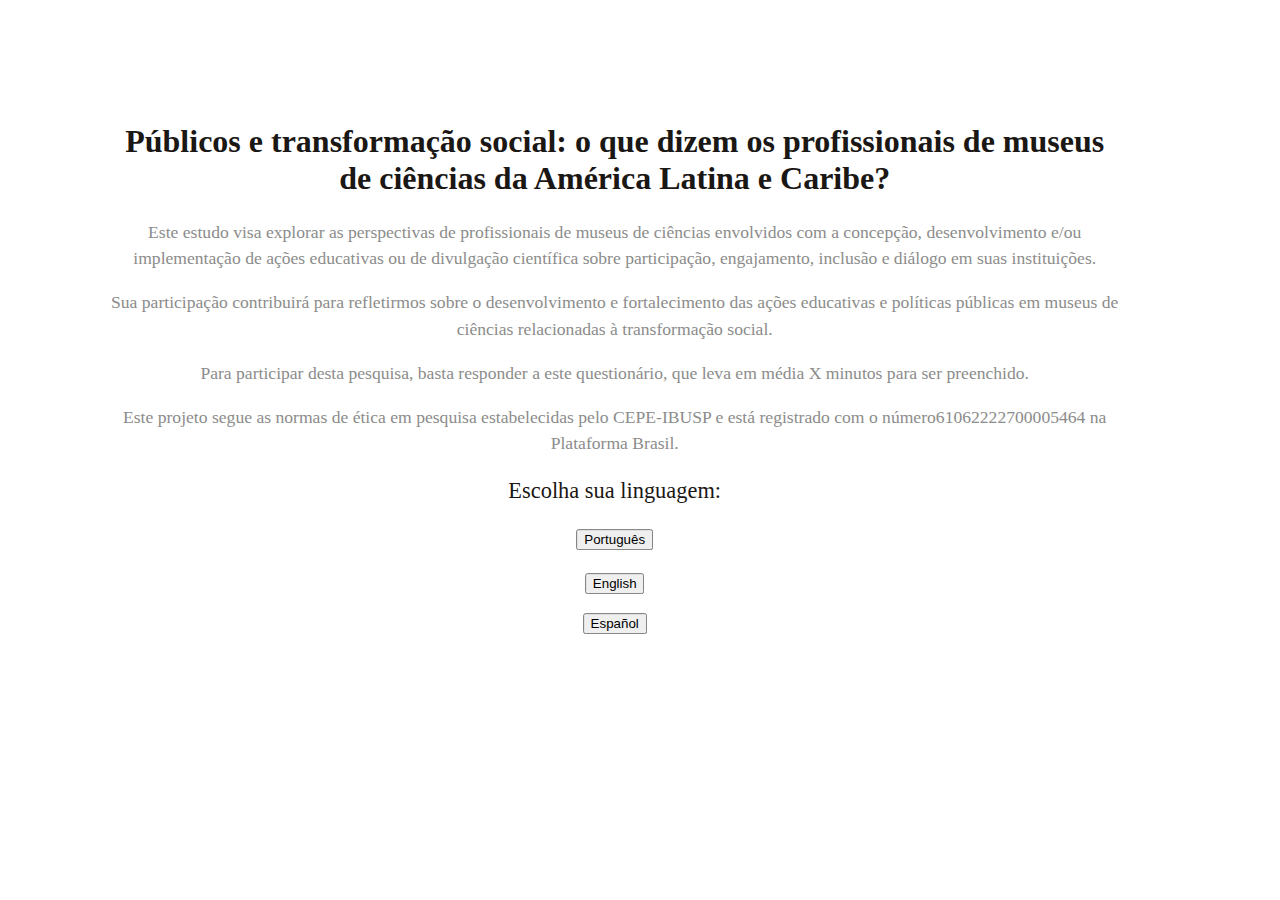
==== capa.html @ 2e30e506 "Implemente esqueleto da capa do questionário" ====
<!doctype html>
<html lang="pt-BR">

  <head>
    <!-- Meta tags obrigatórias -->
    <meta charset="utf-8">
    <meta name="viewport" content="width=device-width, initial-scale=1">

    <!-- Bootstrap CSS -->
    <link href="https://cdn.jsdelivr.net/npm/bootstrap@5.0.2/dist/css/bootstrap.min.css" rel="stylesheet" integrity="sha384-EVSTQN3/azprG1Anm3QDgpJLIm9Nao0Yz1ztcQTwFspd3yD65VohhpuuCOmLASjC" crossorigin="anonymous">
    <link rel="stylesheet" href="capastyle.css">

    <title>Pesquisa Museus</title>
  </head>
	<div class="description">
		<h1 id="titletext">Públicos e transformação social: o que dizem os profissionais de museus de ciências da América Latina e Caribe?</h1>
		<p>Este estudo visa explorar as perspectivas de profissionais de museus de ciências envolvidos com a concepção, desenvolvimento e/ou implementação de ações educativas ou de divulgação científica sobre participação, engajamento, inclusão e diálogo em suas instituições.</p>
		<p>Sua participação contribuirá para refletirmos sobre o desenvolvimento e fortalecimento das ações educativas e políticas públicas em museus de ciências relacionadas à transformação social.</p>

		<p>Para participar desta pesquisa, basta responder a este questionário, que leva em média X minutos para ser preenchido.</p>
		<p>Este projeto segue as normas de ética em pesquisa estabelecidas pelo CEPE-IBUSP e está registrado com o número61062222700005464 na Plataforma Brasil.</p>
</p>


	<p><l1>Escolha sua linguagem:</l1></p>
	
	
	<p><button type="button" class="btn btn-outline-dark"
	onclick="document.getElementById('titletext').innerHTML='Públicos 		e transformação social: o que dizem os profissionais de museus de 		ciências da América Latina e Caribe?';"
	>Português</button></p>
	<p><button type="button" class="btn btn-outline-dark">English</button></p>
	<button type="button" class="btn btn-outline-dark"
	onclick="document.getElementById('titletext').innerHTML='Públicos 		y transformación social: ¿qué dicen los profesionales de 		los museos de ciencia de América latina  y el Caribe?';"
	>Español</button>
	</div>

  <body>
    

    <!-- Javascript - Bootstrap Bundle with Popper -->
    <script src="https://cdn.jsdelivr.net/npm/bootstrap@5.0.2/dist/js/bootstrap.bundle.min.js" integrity="sha384-MrcW6ZMFYlzcLA8Nl+NtUVF0sA7MsXsP1UyJoMp4YLEuNSfAP+JcXn/tWtIaxVXM" crossorigin="anonymous"></script>
  </body>

</html>
---- capastyle.css ----
.description {

	position: relative;

	width:80%;
	height:100%;
	transform: translate(10%, 20%);
	text-align: center;
	animation-name: fade-in;
	animation-duration:2s;
}
.description h1 {
	color: #1a1714;
}
.description p {
	color: #8c8c8b;
	font-size: 1.1rem;
	line-height: 1.5;
}
.description l1 {
	color: #1a1714;
	font-size: 1.4rem;
}

@keyframes fade-in {
  0%   {opacity:0%; transform: translate(10%, 40%);}
  100% {opacity:100%;}
}
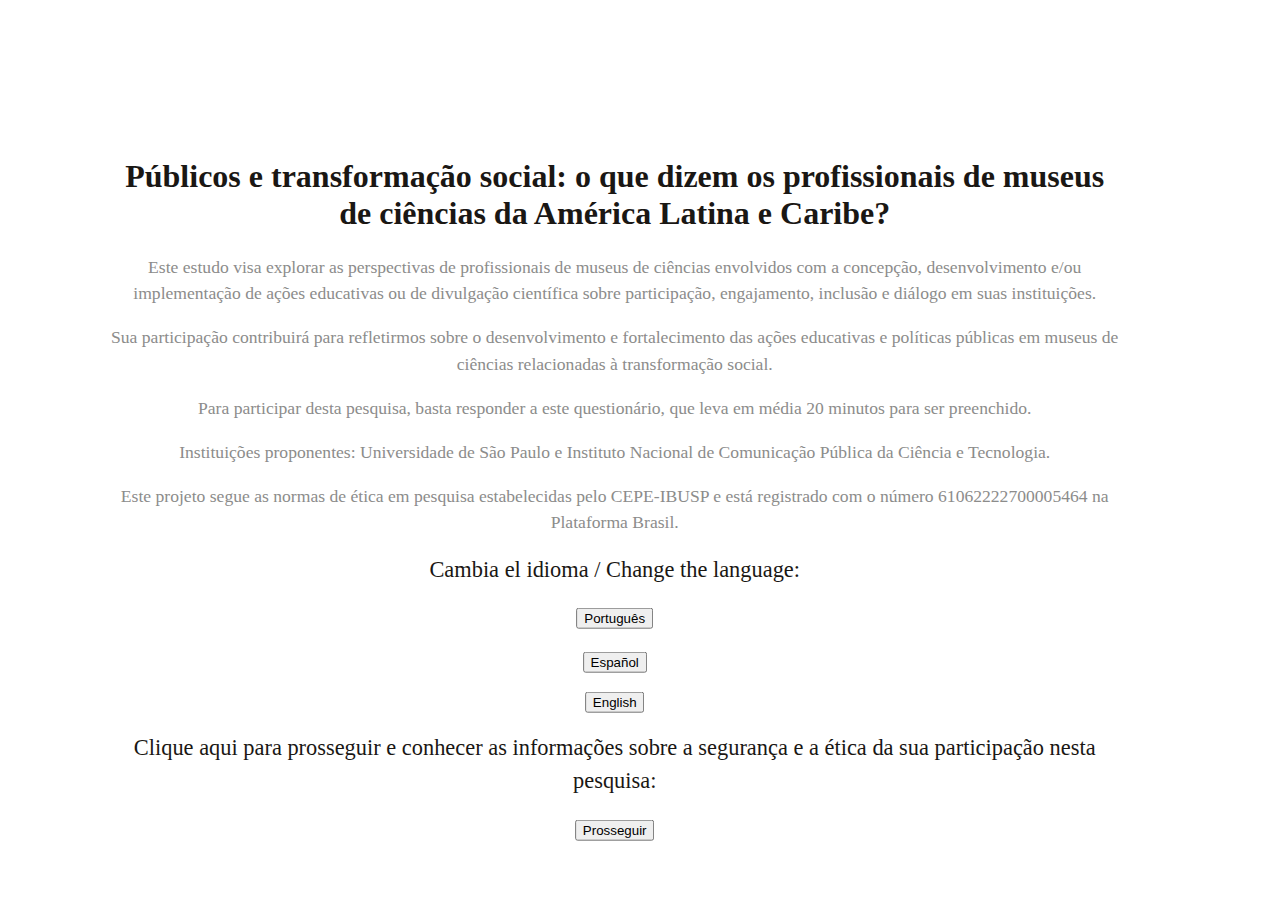
==== commit ac35cbdf: "Inclusão de textos completos à página inicial" ====
--- a/capa.html
+++ b/capa.html
@@ -14,25 +14,46 @@
   </head>
 	<div class="description">
 		<h1 id="titletext">Públicos e transformação social: o que dizem os profissionais de museus de ciências da América Latina e Caribe?</h1>
-		<p>Este estudo visa explorar as perspectivas de profissionais de museus de ciências envolvidos com a concepção, desenvolvimento e/ou implementação de ações educativas ou de divulgação científica sobre participação, engajamento, inclusão e diálogo em suas instituições.</p>
-		<p>Sua participação contribuirá para refletirmos sobre o desenvolvimento e fortalecimento das ações educativas e políticas públicas em museus de ciências relacionadas à transformação social.</p>
+		<p id="p1">Este estudo visa explorar as perspectivas de profissionais de museus de ciências envolvidos com a concepção, desenvolvimento e/ou implementação de ações educativas ou de divulgação científica sobre participação, engajamento, inclusão e diálogo em suas instituições.</p>
+		<p id="p2">Sua participação contribuirá para refletirmos sobre o desenvolvimento e fortalecimento das ações educativas e políticas públicas em museus de ciências relacionadas à transformação social.</p>
+		<p id="p3">Para participar desta pesquisa, basta responder a este questionário, que leva em média 20 minutos para ser preenchido.</p>
+		<p id="p4">Instituições proponentes: Universidade de São Paulo e Instituto Nacional de Comunicação Pública da Ciência e Tecnologia.</p>
+		<p id="p5">Este projeto segue as normas de ética em pesquisa estabelecidas pelo CEPE-IBUSP e está registrado com o número 61062222700005464 na Plataforma Brasil.</p>
+		</p>
+	<p><l1 id="idioma">
+		Cambia el idioma / Change the language:</l1></p>
+	<p><button type="button" class="btn btn-outline-dark"
+	onclick="document.getElementById('titletext').innerHTML='Públicos 	e transformação social: o que dizem os profissionais de museus de ciências da América Latina e Caribe?';
+	document.getElementById('p1').innerHTML='Este estudo visa explorar as perspectivas de profissionais de museus de ciências envolvidos com a concepção, desenvolvimento e/ou implementação de ações educativas ou de divulgação científica sobre participação, engajamento, inclusão e diálogo em suas instituições.';
+	document.getElementById('p2').innerHTML='Sua participação contribuirá para refletirmos sobre o desenvolvimento e fortalecimento das ações educativas e políticas públicas em museus de ciências relacionadas à transformação social.';
+	document.getElementById('p3').innerHTML='Para participar desta pesquisa, basta responder a este questionário, que leva em média 20 minutos para ser preenchido.';
+	document.getElementById('p4').innerHTML='Instituições proponentes: Universidade de São Paulo e Instituto Nacional de Comunicação Pública da Ciência e Tecnologia.';
+	document.getElementById('p5').innerHTML='Este projeto segue as normas de ética em pesquisa estabelecidas pelo CEPE-IBUSP e está registrado com o número 61062222700005464 na Plataforma Brasil.';
+	document.getElementById('idioma').innerHTML='Cambia el idioma / Change the language:';
+	document.getElementById('prosseguir').innerHTML='Clique aqui para prosseguir e conhecer as informações sobre a segurança e a ética da sua participação nesta pesquisa:';
+	document.getElementById('tbotao').innerHTML='Prosseguir';"
+	>Português</button></p>
+	<p><button type="button" class="btn btn-outline-dark"
+	onclick="document.getElementById('titletext').innerHTML='Públicos y transformación social: ¿qué dicen los profesionales de los museos de ciencia de América latina  y el Caribe?';
+	document.getElementById('p1').innerHTML='Este estudio tiene como objetivo explorar las perspectivas de profesionales de museos de ciencia involucrados en la concepción, desarrollo y/o implementación de acciones educativas o de divulgación científica que estimulen participación, engagement/compromiso, inclusión y diálogo en sus instituciones.';
+	document.getElementById('p2').innerHTML='Su participación nos ayudará a reflexionar sobre el desarrollo y fortalecimiento de acciones educativas y políticas públicas en museos de ciencias relacionadas con la transformación social.';
+	document.getElementById('p3').innerHTML='Para participar, le solicitamos que responda las preguntas de este cuestionario, que le tomará un promedio de 20 minutos para completar.';
+	document.getElementById('p4').innerHTML='Instituciones proponentes: Universidad de São Paulo e Instituto Nacional de Comunicación Pública de Ciencia y Tecnología - Brazil.';
+	document.getElementById('p5').innerHTML='Este proyecto sigue los estándares de ética en investigación establecidos por CEPE-IBUSP y está registrado con el número 61062222700005464 en Plataforma Brasil.';
+	document.getElementById('idioma').innerHTML='Mude o idioma / Change the language:';
+	document.getElementById('prosseguir').innerHTML='Haga clic aquí para obtener información sobre protección de datos y cuestiones éticas relacionadas a su participación en este estudio:'
+	document.getElementById('tbotao').innerHTML='Continuar';"
+	>Español</button></p>
+	<button type="button" class="btn btn-outline-dark"
 
-		<p>Para participar desta pesquisa, basta responder a este questionário, que leva em média X minutos para ser preenchido.</p>
-		<p>Este projeto segue as normas de ética em pesquisa estabelecidas pelo CEPE-IBUSP e está registrado com o número61062222700005464 na Plataforma Brasil.</p>
-</p>
+	>English</button>
+	<p></p><p><l1 id="prosseguir">Clique aqui para prosseguir e conhecer as informações sobre a segurança e a ética da sua participação nesta pesquisa:</l1></p>
+	<p><button id="tbotao" type="button" class="btn btn-outline-dark"
+	
+		
+		>Prosseguir</button></p><p></p><p></p>
+	</div>
 
-
-	<p><l1>Escolha sua linguagem:</l1></p>
-	
-	
-	<p><button type="button" class="btn btn-outline-dark"
-	onclick="document.getElementById('titletext').innerHTML='Públicos 		e transformação social: o que dizem os profissionais de museus de 		ciências da América Latina e Caribe?';"
-	>Português</button></p>
-	<p><button type="button" class="btn btn-outline-dark">English</button></p>
-	<button type="button" class="btn btn-outline-dark"
-	onclick="document.getElementById('titletext').innerHTML='Públicos 		y transformación social: ¿qué dicen los profesionales de 		los museos de ciencia de América latina  y el Caribe?';"
-	>Español</button>
-	</div>
 
   <body>
     
@@ -42,3 +63,4 @@
   </body>
 
 </html>
+
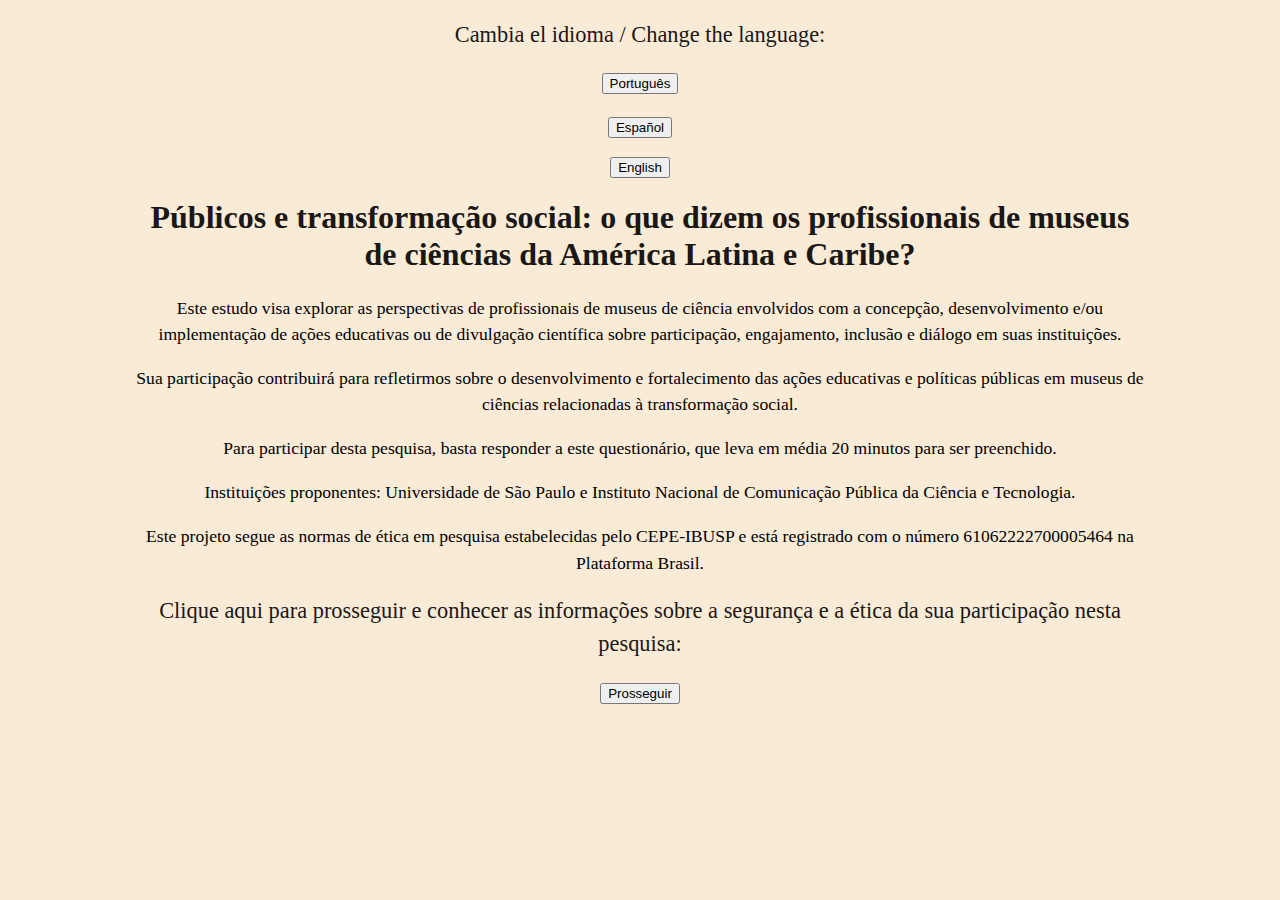
==== commit 10d975f5: "Correção e aprimoramento da página inicial" ====
--- a/capa.html
+++ b/capa.html
@@ -12,50 +12,54 @@
 
     <title>Pesquisa Museus</title>
   </head>
-	<div class="description">
+  <body class="backg">
+  <div class="description">
+	<p><l1 id="idioma">Cambia el idioma / Change the language:</l1></p>
+		<p><button type="button" class="btn btn-outline-dark"
+			onclick="document.getElementById('titletext').innerHTML='Públicos 	e transformação social: o que dizem os profissionais de museus de ciências da América Latina e Caribe?';
+			document.getElementById('p1').innerHTML='Este estudo visa explorar as perspectivas de profissionais de museus de ciência envolvidos com a concepção, desenvolvimento e/ou implementação de ações educativas ou de divulgação científica sobre participação, engajamento, inclusão e diálogo em suas instituições.';
+			document.getElementById('p2').innerHTML='Sua participação contribuirá para refletirmos sobre o desenvolvimento e fortalecimento das ações educativas e políticas públicas em museus de ciências relacionadas à transformação social.';
+			document.getElementById('p3').innerHTML='Para participar desta pesquisa, basta responder a este questionário, que leva em média 20 minutos para ser preenchido.';
+			document.getElementById('p4').innerHTML='Instituições proponentes: Universidade de São Paulo e Instituto Nacional de Comunicação Pública da Ciência e Tecnologia.';
+			document.getElementById('p5').innerHTML='Este projeto segue as normas de ética em pesquisa estabelecidas pelo CEPE-IBUSP e está registrado com o número 61062222700005464 na Plataforma Brasil.';
+			document.getElementById('idioma').innerHTML='Cambia el idioma / Change the language:';
+			document.getElementById('prosseguir').innerHTML='Clique aqui para prosseguir e conhecer as informações sobre a segurança e a ética da sua participação nesta pesquisa:';
+			document.getElementById('tbotao').innerHTML='Prosseguir';"
+		>Português</button></p>
+		<p><button type="button" class="btn btn-outline-dark"
+			onclick="document.getElementById('titletext').innerHTML='Públicos y transformación social: ¿qué dicen los profesionales de los museos de ciencia de América latina  y el Caribe?';
+			document.getElementById('p1').innerHTML='Este estudio tiene como objetivo explorar las perspectivas de profesionales de museos de ciencia involucrados en la concepción, desarrollo y/o implementación de acciones educativas o de divulgación científica que estimulen participación, engagement/compromiso, inclusión y diálogo en sus instituciones.';
+			document.getElementById('p2').innerHTML='Su participación nos ayudará a reflexionar sobre el desarrollo y fortalecimiento de acciones educativas y políticas públicas en museos de ciencias relacionadas con la transformación social.';
+			document.getElementById('p3').innerHTML='Para participar, le solicitamos que responda las preguntas de este cuestionario, que le tomará un promedio de 20 minutos para completar.';
+			document.getElementById('p4').innerHTML='Instituciones proponentes: Universidad de São Paulo e Instituto Nacional de Comunicación Pública de Ciencia y Tecnología - Brazil.';
+			document.getElementById('p5').innerHTML='Este proyecto sigue los estándares de ética en investigación establecidos por CEPE-IBUSP y está registrado con el número 61062222700005464 en Plataforma Brasil.';
+			document.getElementById('idioma').innerHTML='Mude o idioma / Change the language:';
+			document.getElementById('prosseguir').innerHTML='Haga clic aquí para obtener información sobre protección de datos y cuestiones éticas relacionadas a su participación en este estudio:'
+			document.getElementById('tbotao').innerHTML='Continuar';"
+		> Español </button></p>
+		<button type="button" class="btn btn-outline-dark"
+
+		> English</button>
+		<p></p>
+		<p></p>
 		<h1 id="titletext">Públicos e transformação social: o que dizem os profissionais de museus de ciências da América Latina e Caribe?</h1>
-		<p id="p1">Este estudo visa explorar as perspectivas de profissionais de museus de ciências envolvidos com a concepção, desenvolvimento e/ou implementação de ações educativas ou de divulgação científica sobre participação, engajamento, inclusão e diálogo em suas instituições.</p>
+		<p id="p1">Este estudo visa explorar as perspectivas de profissionais de museus de ciência envolvidos com a concepção, desenvolvimento e/ou implementação de ações educativas ou de divulgação científica sobre participação, engajamento, inclusão e diálogo em suas instituições.</p>
 		<p id="p2">Sua participação contribuirá para refletirmos sobre o desenvolvimento e fortalecimento das ações educativas e políticas públicas em museus de ciências relacionadas à transformação social.</p>
 		<p id="p3">Para participar desta pesquisa, basta responder a este questionário, que leva em média 20 minutos para ser preenchido.</p>
 		<p id="p4">Instituições proponentes: Universidade de São Paulo e Instituto Nacional de Comunicação Pública da Ciência e Tecnologia.</p>
 		<p id="p5">Este projeto segue as normas de ética em pesquisa estabelecidas pelo CEPE-IBUSP e está registrado com o número 61062222700005464 na Plataforma Brasil.</p>
 		</p>
-	<p><l1 id="idioma">
-		Cambia el idioma / Change the language:</l1></p>
-	<p><button type="button" class="btn btn-outline-dark"
-	onclick="document.getElementById('titletext').innerHTML='Públicos 	e transformação social: o que dizem os profissionais de museus de ciências da América Latina e Caribe?';
-	document.getElementById('p1').innerHTML='Este estudo visa explorar as perspectivas de profissionais de museus de ciências envolvidos com a concepção, desenvolvimento e/ou implementação de ações educativas ou de divulgação científica sobre participação, engajamento, inclusão e diálogo em suas instituições.';
-	document.getElementById('p2').innerHTML='Sua participação contribuirá para refletirmos sobre o desenvolvimento e fortalecimento das ações educativas e políticas públicas em museus de ciências relacionadas à transformação social.';
-	document.getElementById('p3').innerHTML='Para participar desta pesquisa, basta responder a este questionário, que leva em média 20 minutos para ser preenchido.';
-	document.getElementById('p4').innerHTML='Instituições proponentes: Universidade de São Paulo e Instituto Nacional de Comunicação Pública da Ciência e Tecnologia.';
-	document.getElementById('p5').innerHTML='Este projeto segue as normas de ética em pesquisa estabelecidas pelo CEPE-IBUSP e está registrado com o número 61062222700005464 na Plataforma Brasil.';
-	document.getElementById('idioma').innerHTML='Cambia el idioma / Change the language:';
-	document.getElementById('prosseguir').innerHTML='Clique aqui para prosseguir e conhecer as informações sobre a segurança e a ética da sua participação nesta pesquisa:';
-	document.getElementById('tbotao').innerHTML='Prosseguir';"
-	>Português</button></p>
-	<p><button type="button" class="btn btn-outline-dark"
-	onclick="document.getElementById('titletext').innerHTML='Públicos y transformación social: ¿qué dicen los profesionales de los museos de ciencia de América latina  y el Caribe?';
-	document.getElementById('p1').innerHTML='Este estudio tiene como objetivo explorar las perspectivas de profesionales de museos de ciencia involucrados en la concepción, desarrollo y/o implementación de acciones educativas o de divulgación científica que estimulen participación, engagement/compromiso, inclusión y diálogo en sus instituciones.';
-	document.getElementById('p2').innerHTML='Su participación nos ayudará a reflexionar sobre el desarrollo y fortalecimiento de acciones educativas y políticas públicas en museos de ciencias relacionadas con la transformación social.';
-	document.getElementById('p3').innerHTML='Para participar, le solicitamos que responda las preguntas de este cuestionario, que le tomará un promedio de 20 minutos para completar.';
-	document.getElementById('p4').innerHTML='Instituciones proponentes: Universidad de São Paulo e Instituto Nacional de Comunicación Pública de Ciencia y Tecnología - Brazil.';
-	document.getElementById('p5').innerHTML='Este proyecto sigue los estándares de ética en investigación establecidos por CEPE-IBUSP y está registrado con el número 61062222700005464 en Plataforma Brasil.';
-	document.getElementById('idioma').innerHTML='Mude o idioma / Change the language:';
-	document.getElementById('prosseguir').innerHTML='Haga clic aquí para obtener información sobre protección de datos y cuestiones éticas relacionadas a su participación en este estudio:'
-	document.getElementById('tbotao').innerHTML='Continuar';"
-	>Español</button></p>
-	<button type="button" class="btn btn-outline-dark"
 
-	>English</button>
 	<p></p><p><l1 id="prosseguir">Clique aqui para prosseguir e conhecer as informações sobre a segurança e a ética da sua participação nesta pesquisa:</l1></p>
 	<p><button id="tbotao" type="button" class="btn btn-outline-dark"
 	
 		
 		>Prosseguir</button></p><p></p><p></p>
 	</div>
+  
 
 
-  <body>
+  
     
 
     <!-- Javascript - Bootstrap Bundle with Popper -->
--- a/capastyle.css
+++ b/capastyle.css
@@ -1,31 +1,31 @@
+.backg {
+	background-color: antiquewhite;
+
+}
+
 .description {
+	background-color: antiquewhite;
+	width:80%;
+	height:80%;
+	text-align: center;
+	margin: auto;
+}
 
-	position: relative;
-
-	width:80%;
-	height:100%;
-	transform: translate(10%, 20%);
-	text-align: center;
-	animation-name: fade-in;
-	animation-duration:2s;
-}
 .description h1 {
 	color: #1a1714;
 }
+
 .description p {
-	color: #8c8c8b;
+	color: #000000;
 	font-size: 1.1rem;
 	line-height: 1.5;
 }
+
 .description l1 {
 	color: #1a1714;
 	font-size: 1.4rem;
 }
 
-@keyframes fade-in {
-  0%   {opacity:0%; transform: translate(10%, 40%);}
-  100% {opacity:100%;}
-}
 
 
 
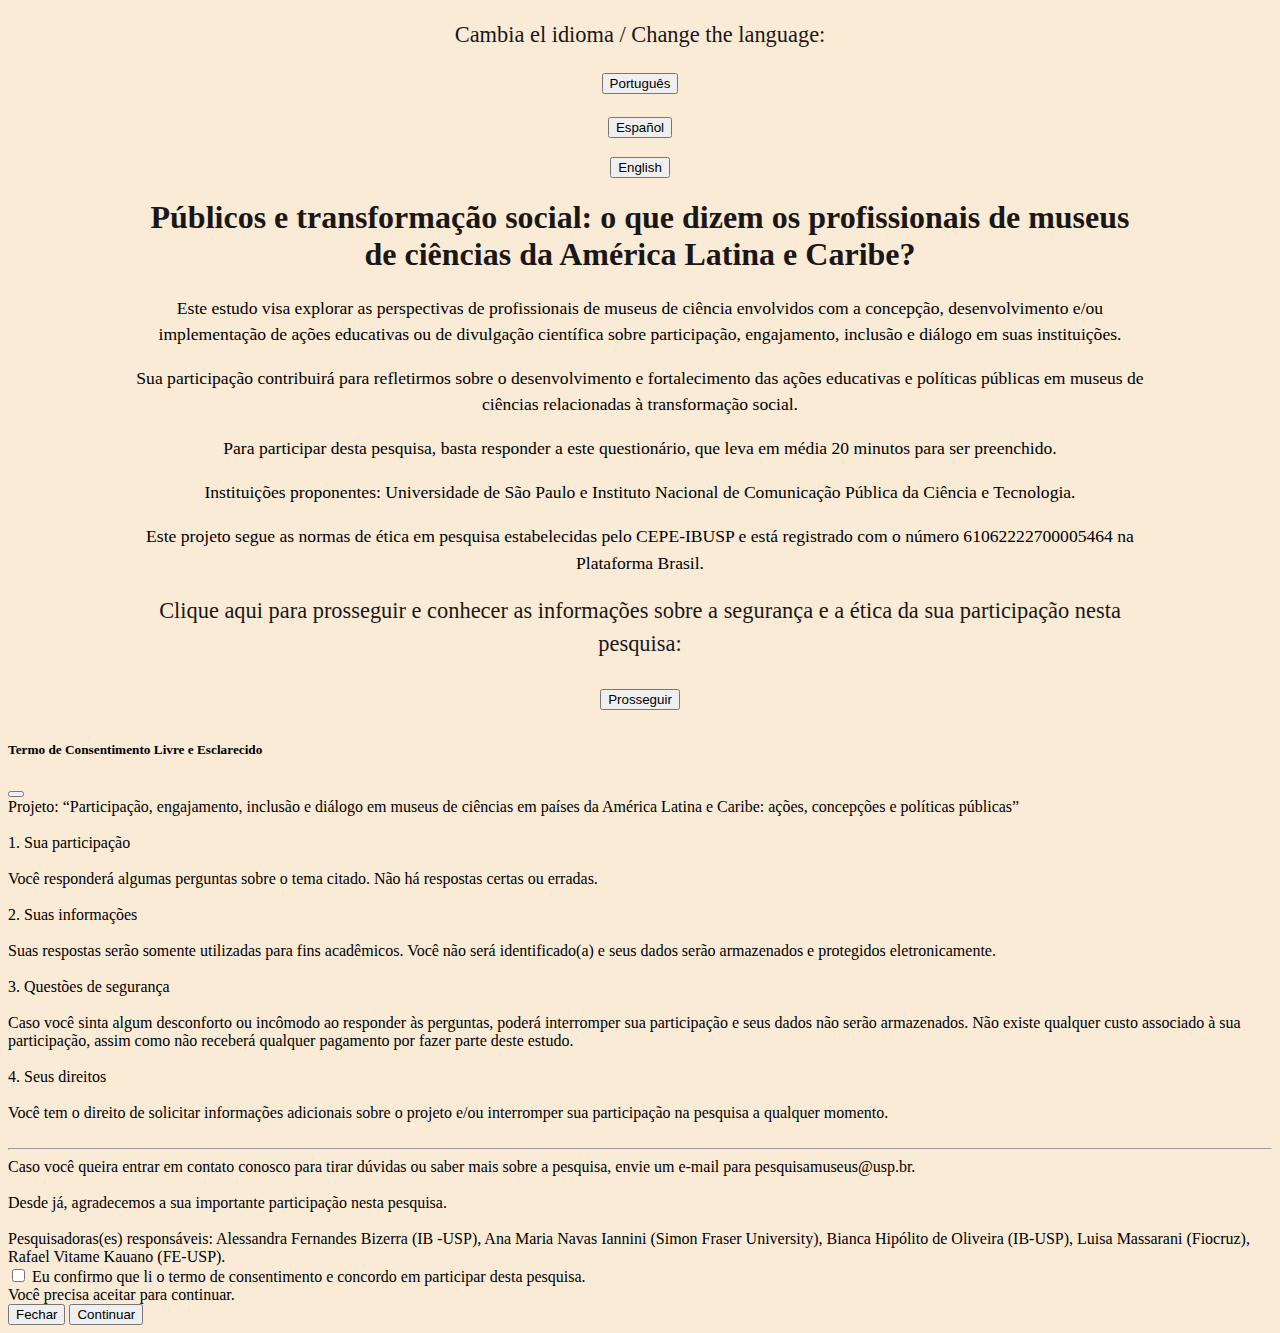
==== commit daff0927: "Implementação parcial termo de consentimento" ====
--- a/capa.html
+++ b/capa.html
@@ -2,6 +2,7 @@
 <html lang="pt-BR">
 
   <head>
+
     <!-- Meta tags obrigatórias -->
     <meta charset="utf-8">
     <meta name="viewport" content="width=device-width, initial-scale=1">
@@ -50,11 +51,48 @@
 		<p id="p5">Este projeto segue as normas de ética em pesquisa estabelecidas pelo CEPE-IBUSP e está registrado com o número 61062222700005464 na Plataforma Brasil.</p>
 		</p>
 
-	<p></p><p><l1 id="prosseguir">Clique aqui para prosseguir e conhecer as informações sobre a segurança e a ética da sua participação nesta pesquisa:</l1></p>
-	<p><button id="tbotao" type="button" class="btn btn-outline-dark"
+		<p></p><p><l1 id="prosseguir">Clique aqui para prosseguir e conhecer as informações sobre a segurança e a ética da sua participação nesta pesquisa:</l1></p>
+		<p><button id="tbotao" type="button" class="btn btn-outline-dark" style="margin:10px;"
+		data-bs-toggle="modal" data-bs-target="#exampleModal"
+			
+			>Prosseguir</button></p><p></p><p></p>
+		</div>
 	
-		
-		>Prosseguir</button></p><p></p><p></p>
+		<!-- Modal -->
+		<div class="modal fade" id="exampleModal" tabindex="-1" aria-labelledby="exampleModalLabel" aria-hidden="true">
+		  <div class="modal-dialog modal-dialog-scrollable">
+			<div class="modal-content">
+			  <div class="modal-header">
+			<h5 class="modal-title" id="exampleModalLabel">Termo de Consentimento Livre e Esclarecido</h5>
+			<button type="button" class="btn-close" data-bs-dismiss="modal" aria-label="Close"></button>
+			  </div>
+			  <div class="modal-body">
+				Projeto: “Participação, engajamento, inclusão e diálogo em museus de ciências em países da América Latina e Caribe: ações, concepções e políticas públicas”<br><br>
+				1. Sua participação<br><br>Você responderá algumas perguntas sobre o tema citado. Não há respostas certas ou erradas.<br><br>
+				2. Suas informações<br><br>Suas respostas serão somente utilizadas para fins acadêmicos. Você não será identificado(a) e seus dados serão armazenados e protegidos eletronicamente.<br><br>
+				3. Questões de segurança<br><br>Caso você sinta algum desconforto ou incômodo ao responder às perguntas, poderá interromper sua participação e seus dados não serão armazenados. Não existe qualquer custo associado à sua participação, assim como não receberá qualquer pagamento por fazer parte deste estudo.<br><br>
+				4. Seus direitos<br><br>Você tem o direito de solicitar informações adicionais sobre o projeto e/ou interromper sua participação na  pesquisa a qualquer momento. <br><br>
+				<hr>
+				Caso você queira entrar em contato conosco para tirar dúvidas ou saber mais sobre a pesquisa,  envie um e-mail para pesquisamuseus@usp.br. <br><br>
+				Desde já, agradecemos a sua importante participação nesta pesquisa. <br><br>
+				Pesquisadoras(es) responsáveis: Alessandra Fernandes Bizerra (IB -USP), Ana Maria Navas Iannini (Simon Fraser University), Bianca Hipólito de Oliveira (IB-USP), Luisa Massarani (Fiocruz), Rafael Vitame Kauano (FE-USP).
+			  </div>
+			  <form class="modal-footer needs-validation" action=index.html  novalidate>
+			  <div class="col-12">
+		<div class="form-check">
+		  <input class="form-check-input" type="checkbox" value="" id="invalidCheck" required>
+		  <label class="form-check-label" for="invalidCheck">
+			Eu confirmo que li o termo de consentimento e concordo em participar desta pesquisa.
+		  </label>
+		  <div class="invalid-feedback">
+			Você precisa aceitar para continuar.
+		  </div>
+		</div>
+	  	</div>
+			<button type="button" class="btn btn-secondary" data-bs-dismiss="modal">Fechar</button>
+			<button type="submit" class="btn btn-primary">Continuar</button>
+			  </form>
+		</div>
 	</div>
   
 
@@ -64,6 +102,27 @@
 
     <!-- Javascript - Bootstrap Bundle with Popper -->
     <script src="https://cdn.jsdelivr.net/npm/bootstrap@5.0.2/dist/js/bootstrap.bundle.min.js" integrity="sha384-MrcW6ZMFYlzcLA8Nl+NtUVF0sA7MsXsP1UyJoMp4YLEuNSfAP+JcXn/tWtIaxVXM" crossorigin="anonymous"></script>
+	<script>
+		(function () {
+	  'use strict'
+	
+	  // Fetch all the forms we want to apply custom Bootstrap validation styles to
+	  var forms = document.querySelectorAll('.needs-validation')
+	
+	  // Loop over them and prevent submission
+	  Array.prototype.slice.call(forms)
+		.forEach(function (form) {
+		  form.addEventListener('submit', function (event) {
+			if (!form.checkValidity()) {
+			  event.preventDefault()
+			  event.stopPropagation()
+			}
+	
+			form.classList.add('was-validated')
+		  }, false)
+		})
+	})()
+		</script>
   </body>
 
 </html>
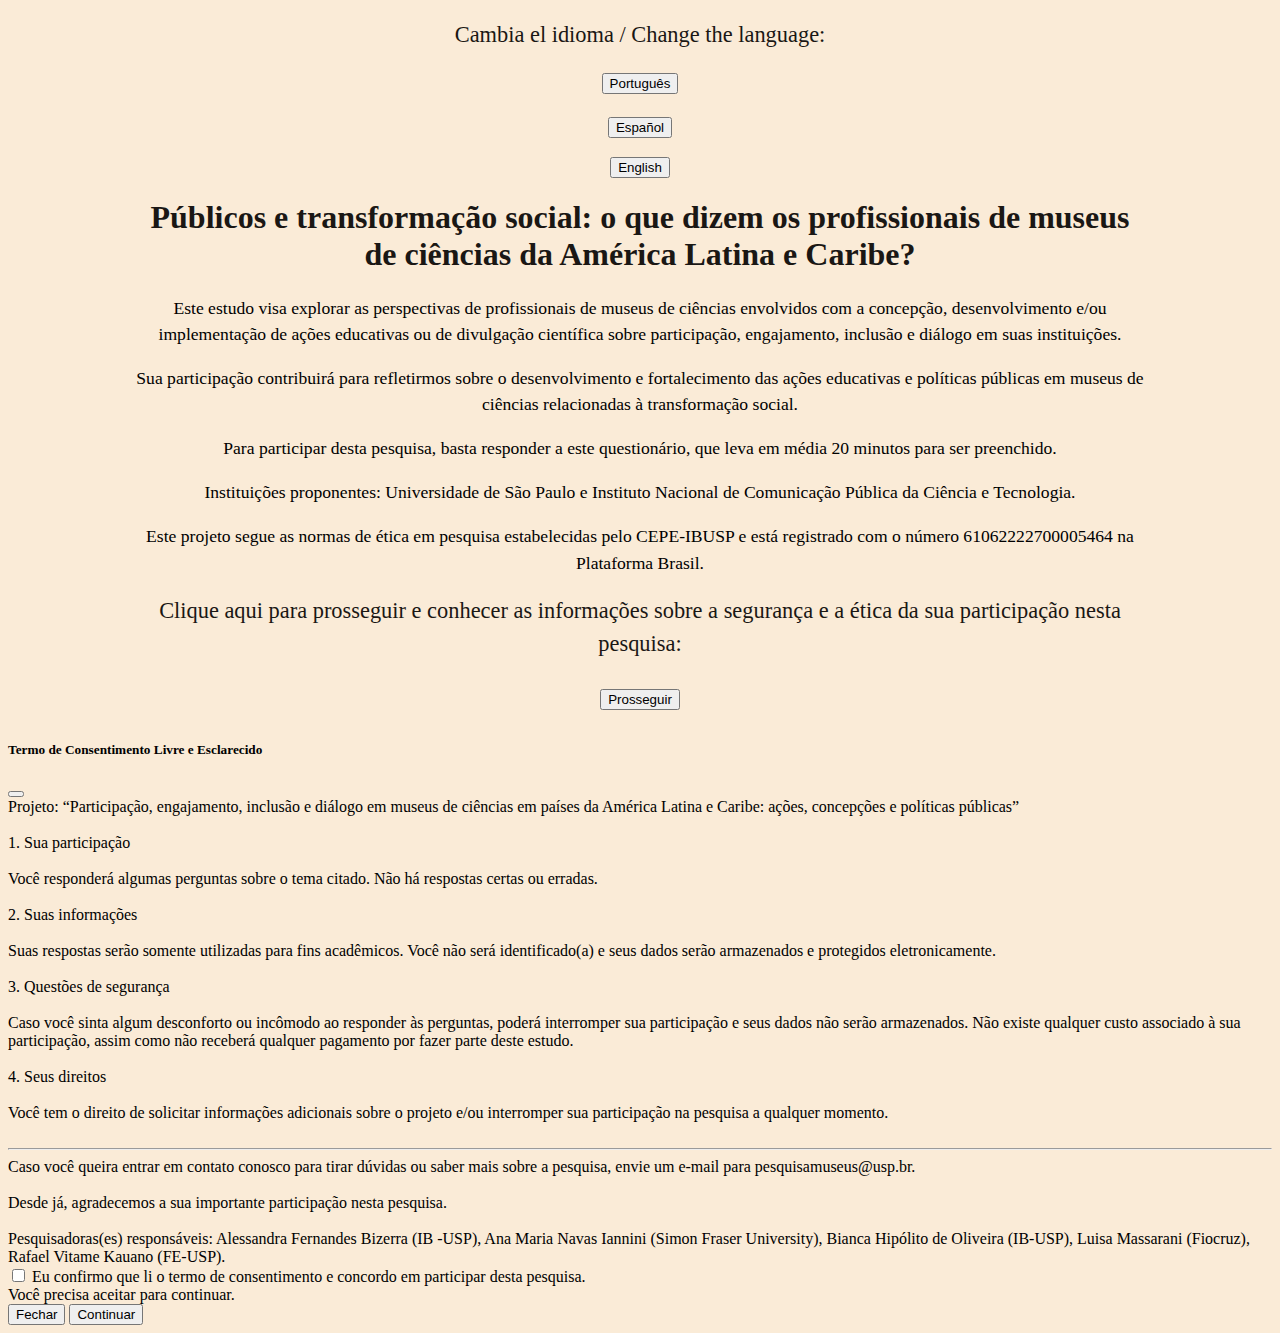
==== commit 9e0ae35c: "Inclusão para possibilitar a mudança de idioma e redirecionamento do termo" ====
--- a/capa.html
+++ b/capa.html
@@ -17,26 +17,10 @@
   <div class="description">
 	<p><l1 id="idioma">Cambia el idioma / Change the language:</l1></p>
 		<p><button type="button" class="btn btn-outline-dark"
-			onclick="document.getElementById('titletext').innerHTML='Públicos 	e transformação social: o que dizem os profissionais de museus de ciências da América Latina e Caribe?';
-			document.getElementById('p1').innerHTML='Este estudo visa explorar as perspectivas de profissionais de museus de ciência envolvidos com a concepção, desenvolvimento e/ou implementação de ações educativas ou de divulgação científica sobre participação, engajamento, inclusão e diálogo em suas instituições.';
-			document.getElementById('p2').innerHTML='Sua participação contribuirá para refletirmos sobre o desenvolvimento e fortalecimento das ações educativas e políticas públicas em museus de ciências relacionadas à transformação social.';
-			document.getElementById('p3').innerHTML='Para participar desta pesquisa, basta responder a este questionário, que leva em média 20 minutos para ser preenchido.';
-			document.getElementById('p4').innerHTML='Instituições proponentes: Universidade de São Paulo e Instituto Nacional de Comunicação Pública da Ciência e Tecnologia.';
-			document.getElementById('p5').innerHTML='Este projeto segue as normas de ética em pesquisa estabelecidas pelo CEPE-IBUSP e está registrado com o número 61062222700005464 na Plataforma Brasil.';
-			document.getElementById('idioma').innerHTML='Cambia el idioma / Change the language:';
-			document.getElementById('prosseguir').innerHTML='Clique aqui para prosseguir e conhecer as informações sobre a segurança e a ética da sua participação nesta pesquisa:';
-			document.getElementById('tbotao').innerHTML='Prosseguir';"
+			onclick='changePT();'
 		>Português</button></p>
 		<p><button type="button" class="btn btn-outline-dark"
-			onclick="document.getElementById('titletext').innerHTML='Públicos y transformación social: ¿qué dicen los profesionales de los museos de ciencia de América latina  y el Caribe?';
-			document.getElementById('p1').innerHTML='Este estudio tiene como objetivo explorar las perspectivas de profesionales de museos de ciencia involucrados en la concepción, desarrollo y/o implementación de acciones educativas o de divulgación científica que estimulen participación, engagement/compromiso, inclusión y diálogo en sus instituciones.';
-			document.getElementById('p2').innerHTML='Su participación nos ayudará a reflexionar sobre el desarrollo y fortalecimiento de acciones educativas y políticas públicas en museos de ciencias relacionadas con la transformación social.';
-			document.getElementById('p3').innerHTML='Para participar, le solicitamos que responda las preguntas de este cuestionario, que le tomará un promedio de 20 minutos para completar.';
-			document.getElementById('p4').innerHTML='Instituciones proponentes: Universidad de São Paulo e Instituto Nacional de Comunicación Pública de Ciencia y Tecnología - Brazil.';
-			document.getElementById('p5').innerHTML='Este proyecto sigue los estándares de ética en investigación establecidos por CEPE-IBUSP y está registrado con el número 61062222700005464 en Plataforma Brasil.';
-			document.getElementById('idioma').innerHTML='Mude o idioma / Change the language:';
-			document.getElementById('prosseguir').innerHTML='Haga clic aquí para obtener información sobre protección de datos y cuestiones éticas relacionadas a su participación en este estudio:'
-			document.getElementById('tbotao').innerHTML='Continuar';"
+			onclick='changeESP();'
 		> Español </button></p>
 		<button type="button" class="btn btn-outline-dark"
 
@@ -44,7 +28,7 @@
 		<p></p>
 		<p></p>
 		<h1 id="titletext">Públicos e transformação social: o que dizem os profissionais de museus de ciências da América Latina e Caribe?</h1>
-		<p id="p1">Este estudo visa explorar as perspectivas de profissionais de museus de ciência envolvidos com a concepção, desenvolvimento e/ou implementação de ações educativas ou de divulgação científica sobre participação, engajamento, inclusão e diálogo em suas instituições.</p>
+		<p id="p1">Este estudo visa explorar as perspectivas de profissionais de museus de ciências envolvidos com a concepção, desenvolvimento e/ou implementação de ações educativas ou de divulgação científica sobre participação, engajamento, inclusão e diálogo em suas instituições.</p>
 		<p id="p2">Sua participação contribuirá para refletirmos sobre o desenvolvimento e fortalecimento das ações educativas e políticas públicas em museus de ciências relacionadas à transformação social.</p>
 		<p id="p3">Para participar desta pesquisa, basta responder a este questionário, que leva em média 20 minutos para ser preenchido.</p>
 		<p id="p4">Instituições proponentes: Universidade de São Paulo e Instituto Nacional de Comunicação Pública da Ciência e Tecnologia.</p>
@@ -77,7 +61,7 @@
 				Desde já, agradecemos a sua importante participação nesta pesquisa. <br><br>
 				Pesquisadoras(es) responsáveis: Alessandra Fernandes Bizerra (IB -USP), Ana Maria Navas Iannini (Simon Fraser University), Bianca Hipólito de Oliveira (IB-USP), Luisa Massarani (Fiocruz), Rafael Vitame Kauano (FE-USP).
 			  </div>
-			  <form class="modal-footer needs-validation" action=index.html  novalidate>
+			  <form id="quizform" class="modal-footer needs-validation" action=index.html  novalidate>
 			  <div class="col-12">
 		<div class="form-check">
 		  <input class="form-check-input" type="checkbox" value="" id="invalidCheck" required>
@@ -123,6 +107,35 @@
 		})
 	})()
 		</script>
+		<script>
+			function changePT(){
+			document.getElementById('titletext').innerHTML='Públicos 	e transformação social: o que dizem os profissionais de museus de ciências da América Latina e Caribe?';
+			document.getElementById('p1').innerHTML='Este estudo visa explorar as perspectivas de profissionais de museus de ciências envolvidos com a concepção, desenvolvimento e/ou implementação de ações educativas ou de divulgação científica sobre participação, engajamento, inclusão e diálogo em suas instituições.';
+			document.getElementById('p2').innerHTML='Sua participação contribuirá para refletirmos sobre o desenvolvimento e fortalecimento das ações educativas e políticas públicas em museus de ciências relacionadas à transformação social.';
+			document.getElementById('p3').innerHTML='Para participar desta pesquisa, basta responder a este questionário, que leva em média 20 minutos para ser preenchido.';
+			document.getElementById('p4').innerHTML='Instituições proponentes: Universidade de São Paulo e Instituto Nacional de Comunicação Pública da Ciência e Tecnologia.';
+			document.getElementById('p5').innerHTML='Este projeto segue as normas de ética em pesquisa estabelecidas pelo CEPE-IBUSP e está registrado com o número 61062222700005464 na Plataforma Brasil.';
+			document.getElementById('idioma').innerHTML='Cambia el idioma / Change the language:';
+			document.getElementById('prosseguir').innerHTML='Clique aqui para prosseguir e conhecer as informações sobre a segurança e a ética da sua participação nesta pesquisa:';
+			document.getElementById('tbotao').innerHTML='Prosseguir';
+			document.getElementById("quizform").action="index.html";
+			}
+		</script>
+		<script>
+			function changeESP(){
+			document.getElementById("titletext").innerHTML="Públicos y transformación social: ¿qué dicen los profesionales de los museos de ciencia de América latina  y el Caribe?";
+			document.getElementById("p1").innerHTML="Este estudio tiene como objetivo explorar las perspectivas de profesionales de museos de ciencia involucrados en la concepción, desarrollo y/o implementación de acciones educativas o de divulgación científica que estimulen participación, engagement/compromiso, inclusión y diálogo en sus instituciones.";
+			document.getElementById("p2").innerHTML="Su participación nos ayudará a reflexionar sobre el desarrollo y fortalecimiento de acciones educativas y políticas públicas en museos de ciencias relacionadas con la transformación social.";
+			document.getElementById("p3").innerHTML="Para participar, le solicitamos que responda las preguntas de este cuestionario, que le tomará un promedio de 20 minutos para completar.";
+			document.getElementById("p4").innerHTML="Instituciones proponentes: Universidad de São Paulo e Instituto Nacional de Comunicación Pública de Ciencia y Tecnología - Brazil.";
+			document.getElementById("p5").innerHTML="Este proyecto sigue los estándares de ética en investigación establecidos por CEPE-IBUSP y está registrado con el número 61062222700005464 en Plataforma Brasil.";
+			document.getElementById("idioma").innerHTML="Mude o idioma / Change the language:";
+			document.getElementById("prosseguir").innerHTML="Haga clic aquí para obtener información sobre protección de datos y cuestiones éticas relacionadas a su participación en este estudio:";
+			document.getElementById("tbotao").innerHTML="Continuar";
+			
+			document.getElementById("quizform").action="www.google.com";
+			}
+		</script>
   </body>
 
 </html>
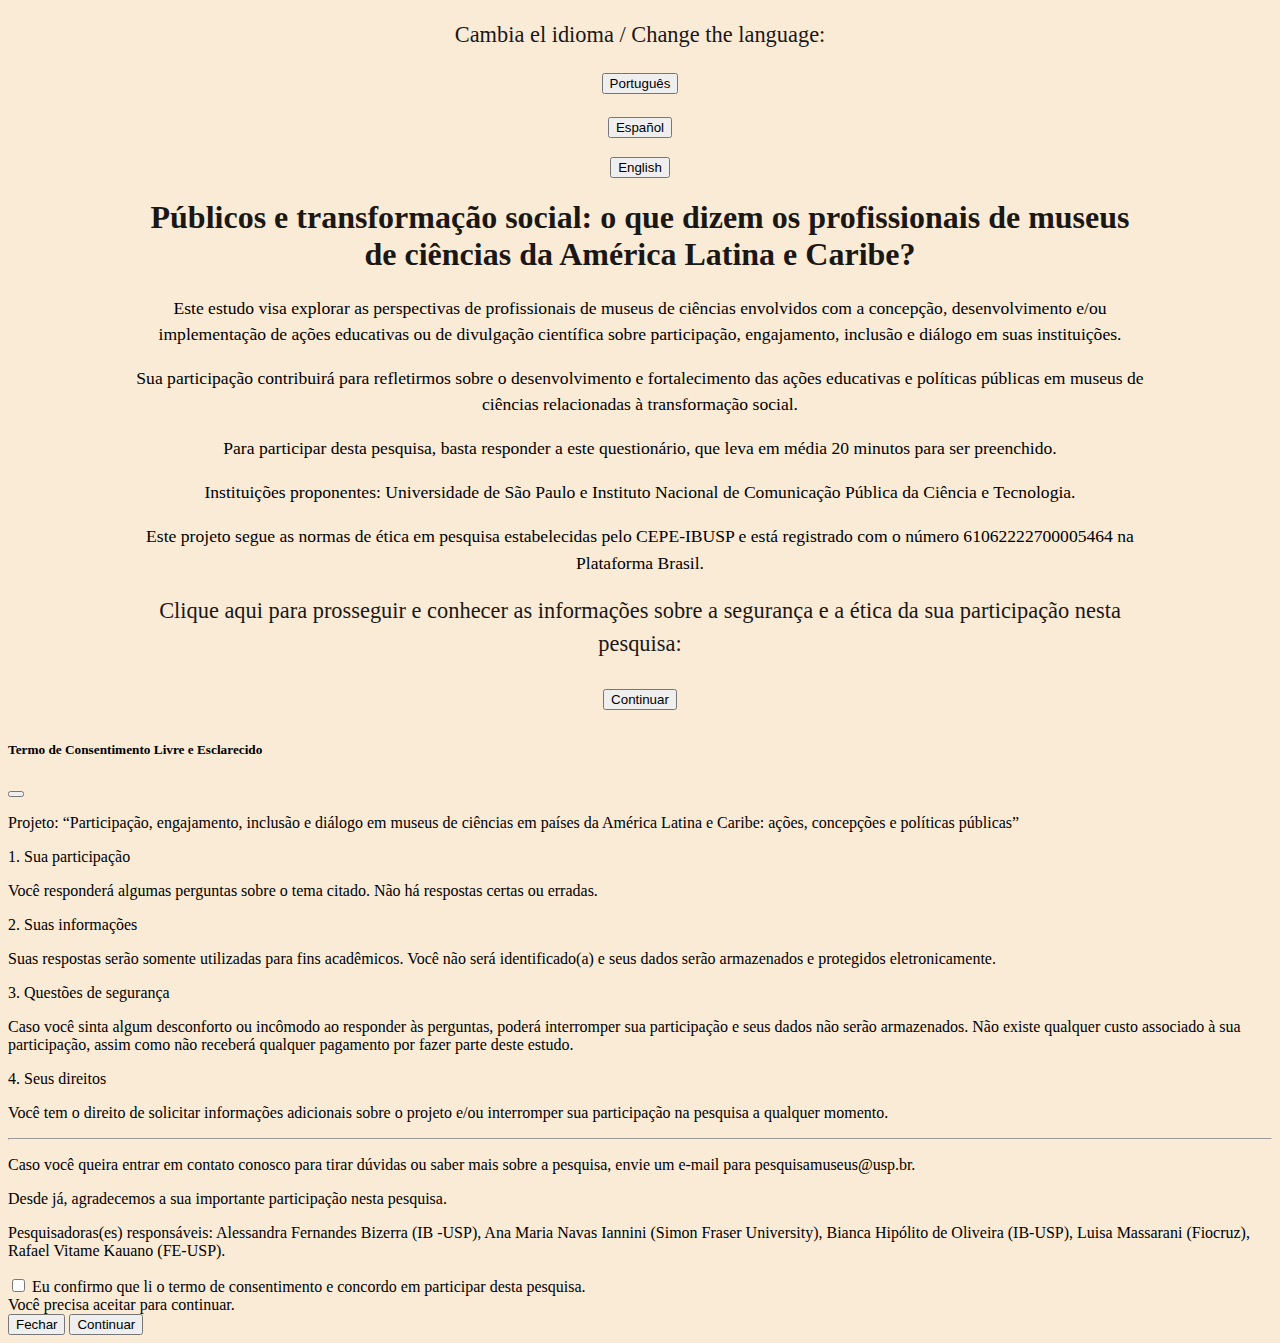
==== commit e85125fa: "Inclusão do termo dinâmico em espanhol" ====
--- a/capa.html
+++ b/capa.html
@@ -39,7 +39,7 @@
 		<p><button id="tbotao" type="button" class="btn btn-outline-dark" style="margin:10px;"
 		data-bs-toggle="modal" data-bs-target="#exampleModal"
 			
-			>Prosseguir</button></p><p></p><p></p>
+			>Continuar</button></p><p></p><p></p>
 		</div>
 	
 		<!-- Modal -->
@@ -50,40 +50,39 @@
 			<h5 class="modal-title" id="exampleModalLabel">Termo de Consentimento Livre e Esclarecido</h5>
 			<button type="button" class="btn-close" data-bs-dismiss="modal" aria-label="Close"></button>
 			  </div>
-			  <div class="modal-body">
-				Projeto: “Participação, engajamento, inclusão e diálogo em museus de ciências em países da América Latina e Caribe: ações, concepções e políticas públicas”<br><br>
-				1. Sua participação<br><br>Você responderá algumas perguntas sobre o tema citado. Não há respostas certas ou erradas.<br><br>
-				2. Suas informações<br><br>Suas respostas serão somente utilizadas para fins acadêmicos. Você não será identificado(a) e seus dados serão armazenados e protegidos eletronicamente.<br><br>
-				3. Questões de segurança<br><br>Caso você sinta algum desconforto ou incômodo ao responder às perguntas, poderá interromper sua participação e seus dados não serão armazenados. Não existe qualquer custo associado à sua participação, assim como não receberá qualquer pagamento por fazer parte deste estudo.<br><br>
-				4. Seus direitos<br><br>Você tem o direito de solicitar informações adicionais sobre o projeto e/ou interromper sua participação na  pesquisa a qualquer momento. <br><br>
+			  <div class="modal-body" id="terms">
+				<p id="t1">Projeto: “Participação, engajamento, inclusão e diálogo em museus de ciências em países da América Latina e Caribe: ações, concepções e políticas públicas”</p>
+				<p id="t2">1. Sua participação</p>
+				<p id="t3">Você responderá algumas perguntas sobre o tema citado. Não há respostas certas ou erradas.</p>
+				<p id="t4">2. Suas informações</p>
+				<p id="t5">Suas respostas serão somente utilizadas para fins acadêmicos. Você não será identificado(a) e seus dados serão armazenados e protegidos eletronicamente.</p>
+				<p id="t6">3. Questões de segurança</p>
+				<p id="t7">Caso você sinta algum desconforto ou incômodo ao responder às perguntas, poderá interromper sua participação e seus dados não serão armazenados. Não existe qualquer custo associado à sua participação, assim como não receberá qualquer pagamento por fazer parte deste estudo.</p>
+				<p id="t8">4. Seus direitos</p>
+				<p id="t9">Você tem o direito de solicitar informações adicionais sobre o projeto e/ou interromper sua participação na  pesquisa a qualquer momento.</p>
 				<hr>
-				Caso você queira entrar em contato conosco para tirar dúvidas ou saber mais sobre a pesquisa,  envie um e-mail para pesquisamuseus@usp.br. <br><br>
-				Desde já, agradecemos a sua importante participação nesta pesquisa. <br><br>
-				Pesquisadoras(es) responsáveis: Alessandra Fernandes Bizerra (IB -USP), Ana Maria Navas Iannini (Simon Fraser University), Bianca Hipólito de Oliveira (IB-USP), Luisa Massarani (Fiocruz), Rafael Vitame Kauano (FE-USP).
+				<p id="t10">Caso você queira entrar em contato conosco para tirar dúvidas ou saber mais sobre a pesquisa, envie um e-mail para pesquisamuseus@usp.br.</p>
+				<p id="t11">Desde já, agradecemos a sua importante participação nesta pesquisa.</p>
+				<p id="t12">Pesquisadoras(es) responsáveis: Alessandra Fernandes Bizerra (IB -USP), Ana Maria Navas Iannini (Simon Fraser University), Bianca Hipólito de Oliveira (IB-USP), Luisa Massarani (Fiocruz), Rafael Vitame Kauano (FE-USP).</p>
 			  </div>
 			  <form id="quizform" class="modal-footer needs-validation" action=index.html  novalidate>
 			  <div class="col-12">
 		<div class="form-check">
 		  <input class="form-check-input" type="checkbox" value="" id="invalidCheck" required>
-		  <label class="form-check-label" for="invalidCheck">
+		  <label id="confirm" class="form-check-label" for="invalidCheck">
 			Eu confirmo que li o termo de consentimento e concordo em participar desta pesquisa.
 		  </label>
-		  <div class="invalid-feedback">
+		  <div id="nconfirm" class="invalid-feedback">
 			Você precisa aceitar para continuar.
 		  </div>
 		</div>
 	  	</div>
-			<button type="button" class="btn btn-secondary" data-bs-dismiss="modal">Fechar</button>
-			<button type="submit" class="btn btn-primary">Continuar</button>
+			<button id="fech" type="button" class="btn btn-secondary" data-bs-dismiss="modal">Fechar</button>
+			<button id="cont" type="submit" class="btn btn-primary">Continuar</button>
 			  </form>
 		</div>
 	</div>
   
-
-
-  
-    
-
     <!-- Javascript - Bootstrap Bundle with Popper -->
     <script src="https://cdn.jsdelivr.net/npm/bootstrap@5.0.2/dist/js/bootstrap.bundle.min.js" integrity="sha384-MrcW6ZMFYlzcLA8Nl+NtUVF0sA7MsXsP1UyJoMp4YLEuNSfAP+JcXn/tWtIaxVXM" crossorigin="anonymous"></script>
 	<script>
@@ -117,8 +116,31 @@
 			document.getElementById('p5').innerHTML='Este projeto segue as normas de ética em pesquisa estabelecidas pelo CEPE-IBUSP e está registrado com o número 61062222700005464 na Plataforma Brasil.';
 			document.getElementById('idioma').innerHTML='Cambia el idioma / Change the language:';
 			document.getElementById('prosseguir').innerHTML='Clique aqui para prosseguir e conhecer as informações sobre a segurança e a ética da sua participação nesta pesquisa:';
-			document.getElementById('tbotao').innerHTML='Prosseguir';
+			document.getElementById('tbotao').innerHTML='Continuar';
+
+			document.getElementById('exampleModalLabel').innerHTML='Termo de Consentimento Livre e Esclarecido';
+			document.getElementById('t1').innerHTML='Projeto: “Participação, engajamento, inclusão e diálogo em museus de ciências em países da América Latina e Caribe: ações, concepções e políticas públicas”';
+			document.getElementById('t2').innerHTML='1. Sua participação';
+			document.getElementById('t3').innerHTML='Você responderá algumas perguntas sobre o tema citado. Não há respostas certas ou erradas.';
+			document.getElementById('t4').innerHTML='2. Suas informações';
+			document.getElementById('t5').innerHTML='Suas respostas serão somente utilizadas para fins acadêmicos. Você não será identificado(a) e seus dados serão armazenados e protegidos eletronicamente.';
+			document.getElementById('t6').innerHTML='3. Questões de segurança';
+			document.getElementById('t7').innerHTML='Caso você sinta algum desconforto ou incômodo ao responder às perguntas, poderá interromper sua participação e seus dados não serão armazenados. Não existe qualquer custo associado à sua participação, assim como não receberá qualquer pagamento por fazer parte deste estudo.';
+			document.getElementById('t8').innerHTML='4. Seus direitos';
+			document.getElementById('t9').innerHTML='Você tem o direito de solicitar informações adicionais sobre o projeto e/ou interromper sua participação na  pesquisa a qualquer momento.';
+			
+			document.getElementById('t10').innerHTML='Caso você queira entrar em contato conosco para tirar dúvidas ou saber mais sobre a pesquisa, envie um e-mail para pesquisamuseus@usp.br.';
+			document.getElementById('t11').innerHTML='Desde já, agradecemos a sua importante participação nesta pesquisa.';
+			document.getElementById('t12').innerHTML='Pesquisadoras(es) responsáveis: Alessandra Fernandes Bizerra (IB -USP), Ana Maria Navas Iannini (Simon Fraser University), Bianca Hipólito de Oliveira (IB-USP), Luisa Massarani (Fiocruz), Rafael Vitame Kauano (FE-USP).';
+			
+			document.getElementById('confirm').innerHTML='Eu confirmo que li o termo de consentimento e concordo em participar desta pesquisa.';
+			document.getElementById('nconfirm').innerHTML='Você precisa aceitar para continuar.';
+
+			document.getElementById('fech').innerHTML='Fechar';
+			document.getElementById('cont').innerHTML='Continuar';
+
 			document.getElementById("quizform").action="index.html";
+
 			}
 		</script>
 		<script>
@@ -133,6 +155,27 @@
 			document.getElementById("prosseguir").innerHTML="Haga clic aquí para obtener información sobre protección de datos y cuestiones éticas relacionadas a su participación en este estudio:";
 			document.getElementById("tbotao").innerHTML="Continuar";
 			
+			document.getElementById('exampleModalLabel').innerHTML='Condiciones para el consentimiento libre e informado';
+			document.getElementById('t1').innerHTML='Proyecto: “Participación, engagement, inclusión y diálogo en los museos de ciencia de los países de Latino America y  el Caribe: acciones, conceptos y políticas públicas”';
+			document.getElementById('t2').innerHTML='1. Su participación';
+			document.getElementById('t3').innerHTML='Usted responderá a algunas preguntas sobre el tema mencionado. No hay respuestas correctas o incorrectas.';
+			document.getElementById('t4').innerHTML='2. Su información';
+			document.getElementById('t5').innerHTML='Sus respuestas sólo serán utilizadas para fines académicos. Usted no será identificado. Para este fin sus datos serán almacenados de forma anónima y protegidos electrónicamente.';
+			document.getElementById('t6').innerHTML='3. Cuestiones de seguridad';
+			document.getElementById('t7').innerHTML='Si siente alguna incomodidad al responder las preguntas, puede interrumpir su participación y sus datos no serán almacenados. No hay ningún costo asociado con su participación, ni recibirá ningún pago por participar en este estudio.';
+			document.getElementById('t8').innerHTML='4. Sus derechos';
+			document.getElementById('t9').innerHTML='Usted tiene derecho a solicitar información adicional sobre el proyecto y/o retirarse del mismo en cualquier momento.';
+			
+			document.getElementById('t10').innerHTML='Si desea ponerse en contacto con nosotros para hacer preguntas o saber más sobre la encuesta, por favor envíe un correo electrónico a pesquisamuseus@usp.br.';
+			document.getElementById('t11').innerHTML='Agradecemos de antemano su importante participación en este estudio.';
+			document.getElementById('t12').innerHTML='Investigadores responsables: Alessandra Fernandes Bizerra (IB-USP), Ana Maria Navas Iannini (Facultad de Educación - Universidad Simon Fraser), Bianca Hipólito de Oliveira (IB-USP), Luisa Massarani (Fiocruz), Rafael Vitame Kauano (FE-USP).';
+			
+			document.getElementById('confirm').innerHTML='Yo confirmo que leí las condiciones de consentimiento y acepto participar en esta investigación.';
+			document.getElementById('nconfirm').innerHTML='Debes aceptar para continuar.';
+
+			document.getElementById('fech').innerHTML='Cerrar';
+			document.getElementById('cont').innerHTML='Continuar';
+			
 			document.getElementById("quizform").action="www.google.com";
 			}
 		</script>
